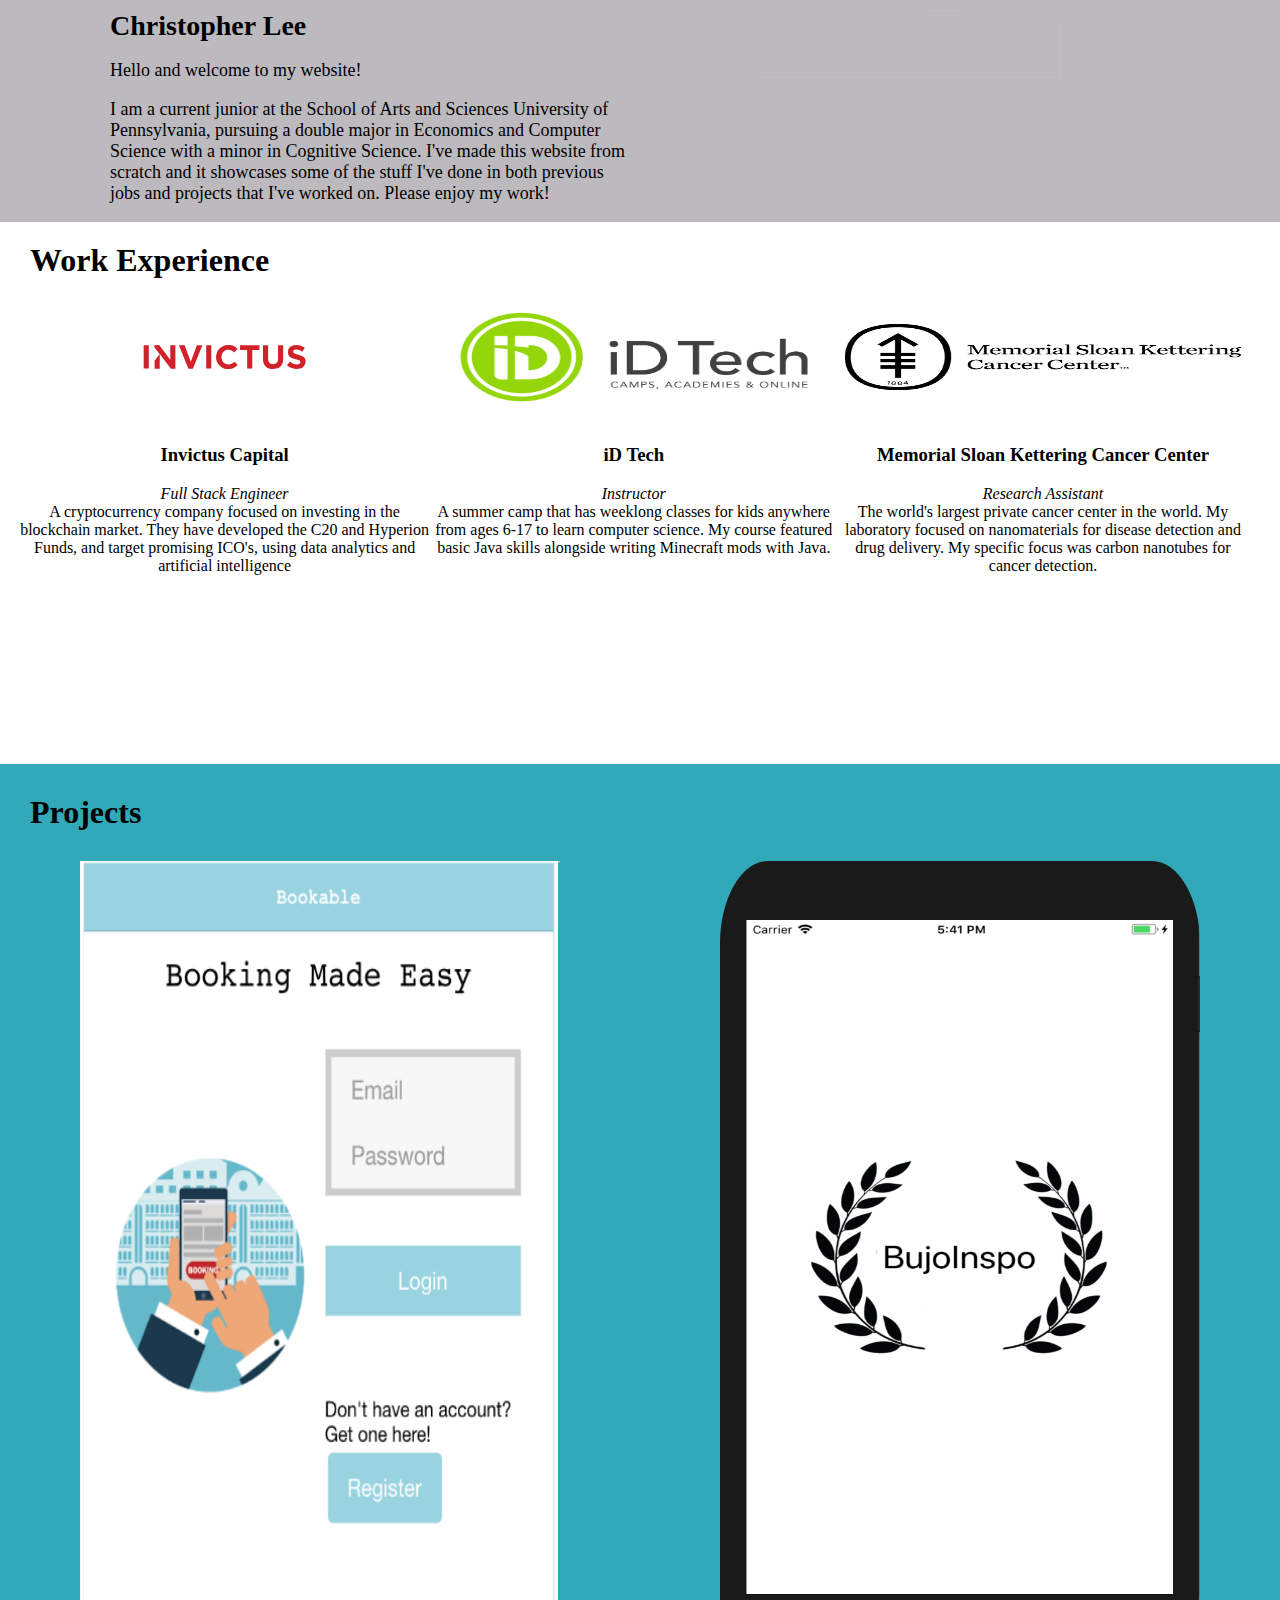
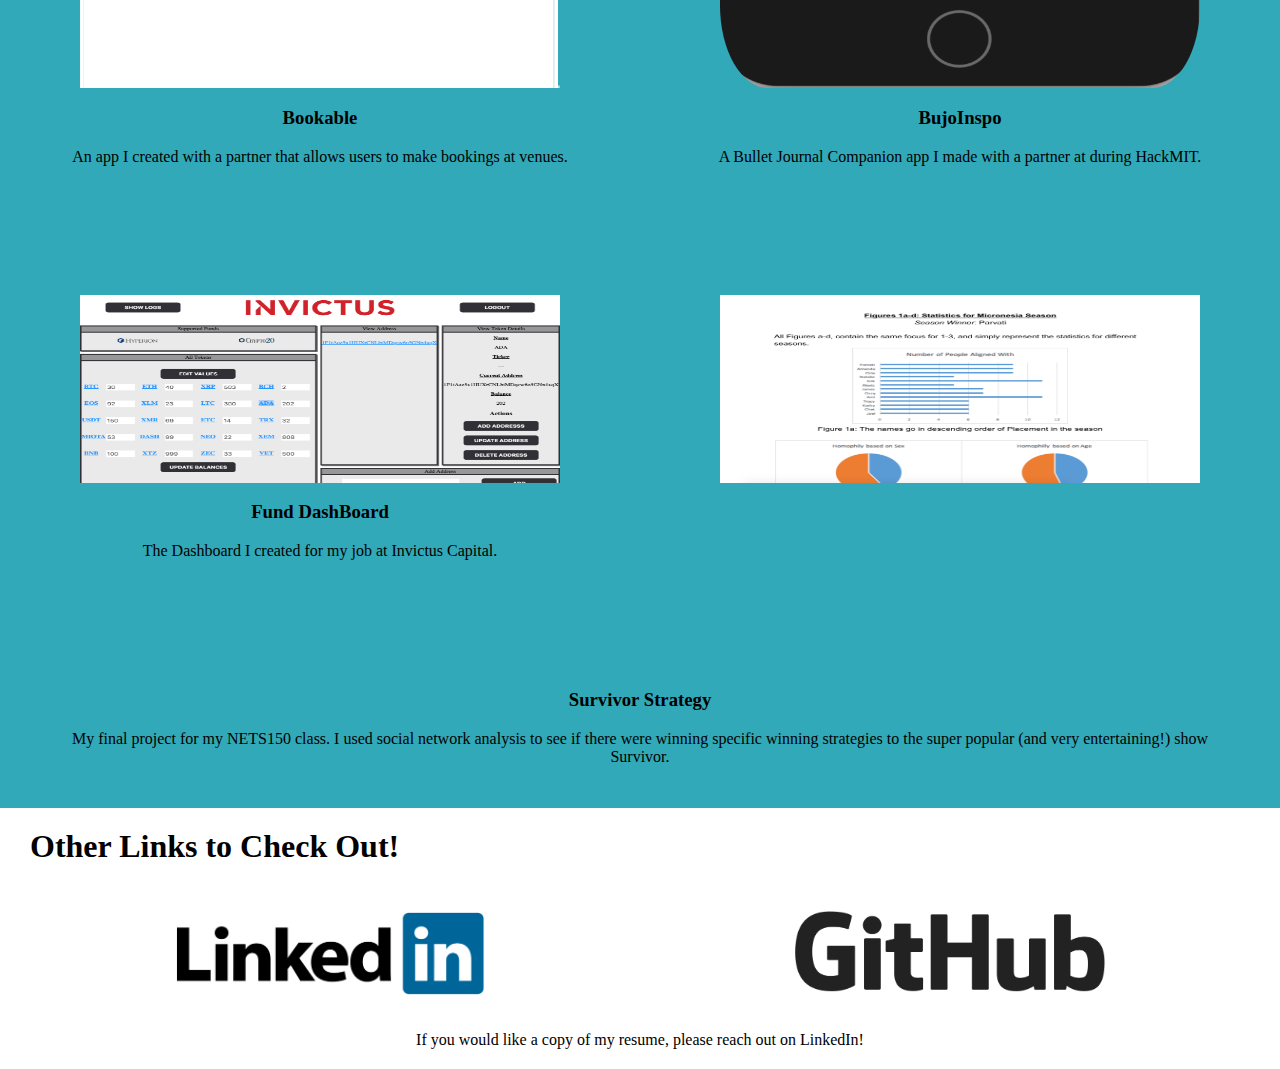
==== index.html @ 55939fba "optimized for mobile" ====
<html>

<head>
    <title>Chris' Cool Website!</title>
    <meta charset="utf-8" />
    <meta name="viewport" content="width=device-width, initial-scale=1, user-scalable=no" />
    <link rel="stylesheet" href="main.css" />
    <noscript>
        <link rel="stylesheet" href="assets/css/noscript.css" />
    </noscript>
</head>

<body class="is-preload">

    <!-- Wrapper-->
    <div id="wrapper">

        <!-- Nav -->
        <!-- <nav id="nav">
            <a href="#" class="icon fa-home">
                <span>Home</span>
            </a>
            <a href="#work" class="icon fa-folder">
                <span>Work</span>
            </a>
            <a href="#contact" class="icon fa-envelope">
                <span>Contact</span>
            </a>
            <a href="https://twitter.com/ajlkn" class="icon fa-twitter">
                <span>Twitter</span>
            </a>
        </nav> -->

        <!-- Main -->
        <div class="homepage">

            <!-- Me -->
            <div id="div-header" class="panel-intro">
                <div class="row">
                    <div class="col-6">
                        <header>
                            <div class="header-h1">
                                Christopher Lee
                            </div>
                        </header>
                        <div class="header-p">
                            <p>Hello and welcome to my website!</p>
                            <p>I am a current junior at the School of Arts and Sciences University of Pennsylvania, pursuing
                                a double major in Economics and Computer Science with a minor in Cognitive Science. I've made this
                                website from scratch and it showcases some of the stuff I've done in both previous jobs and projects that I've worked
                                on. Please enjoy my work!
                            </p>
                        </div>
                    </div>
                    <div class="col-6">
                        <img class="profpic" src="images/profpic.jpg" alt="" />
                    </div>
                </div>
            </div>

            <!-- Work -->
            <article id="work" class="work-panel">
                <header>
                    <h1>Work Experience</h1>
                </header>
                <section>
                    <div class="row">
                        <div class="col-4">
                            <a href="Invictus.html" class="work">
                                <img class="work" src="images/Invictus-Logo_RGB.svg" alt="">
                            </a>
                            <p>
                                <div class="title">
                                    <h3>Invictus Capital</h3>
                                    <i>Full Stack Engineer</i>
                                    <br> A cryptocurrency company focused on investing in the blockchain market. They have developed
                                    the C20 and Hyperion Funds, and target promising ICO's, using data analytics and artificial
                                    intelligence
                                </div>
                            </p>
                        </div>
                        <div class="col-4">
                            <a href="iDTech.html" class="work">
                                <img class="work" src="images/idtech.png" alt="">
                            </a>
                            <p>
                                <div class="title">
                                    <h3>iD Tech</h3>
                                    <i>Instructor</i>
                                    <br> A summer camp that has weeklong classes for kids anywhere from ages 6-17 to learn computer
                                    science. My course featured basic Java skills alongside writing Minecraft mods with Java.
                                </div>
                            </p>
                        </div>
                        <div class="col-4">
                            <a href="Mskcc.html" class="work">
                                <img class="work" src="images/MSKCC.png" alt="">
                            </a>
                            <p>
                                <div class="title">
                                    <h3>Memorial Sloan Kettering Cancer Center</h3>
                                    <i>Research Assistant</i>
                                    <br> The world's largest private cancer center in the world. My laboratory focused on nanomaterials for disease
                                    detection and drug delivery. My specific focus was carbon nanotubes for cancer detection.
                                </div>
                            </p>
                        </div>
                    </div>
                </section>
            </article>

            <!-- Work -->
            <article id="work" class="projects-panel">
                <header>
                    <div class="projects-title">
                        <h1>Projects</h1>
                    </div>
                </header>
                <section>
                    <div class="row">
                        <div class="col-6">
                            <a href="bookable.html" class="work">
                                <img class="project-app" src="images/bookable.png" alt="">
                            </a>
                            <p>
                                <div class="title">
                                    <h3>Bookable</h3>
                                    <div class="project-description">
                                        An app I created with a partner that allows users to make bookings at venues.
                                    </div>
                                </div>
                            </p>
                        </div>
                        <div class="col-6">
                            <a href="bujoInspo.html" class="work">
                                <img class="project-app-bujo" src="images/bujoinspo.png" alt="">
                            </a>
                            <p>
                                <div class="title">
                                    <h3>BujoInspo</h3>
                                    <div class="project-description">
                                        A Bullet Journal Companion app I made with a partner at during HackMIT. 
                                    </div>
                                </div>
                            </p>
                        </div>
                    </div>
                    <div class="row">
                        <div class="col-6">
                            <a href="dashboard.html" class="work">
                                <img class="project" src="images/dashboard.png" alt="">
                            </a>
                            <p>
                                <div class="title">
                                    <h3>Fund DashBoard</h3>
                                    <div class="project-description">
                                        The Dashboard I created for my job at Invictus Capital.
                                    </div>
                                </div>
                            </p>
                        </div>
                        <div class="col-6">
                            <a href="survivor.html" class="work">
                                <img class="project" src="images/survivor.png" alt="">
                            </a>
                        </div>
                        <p>
                            <div class="title">
                                <h3>Survivor Strategy</h3>
                                <div class="project-description">
                                    My final project for my NETS150 class. I used social network analysis to see if
                                    there were winning specific winning strategies to the super popular (and very entertaining!)
                                    show Survivor.
                                </div>
                            </div>
                        </p>
                    </div>
                </section>
            </article>

            <!-- Work -->
            <article id="work" class="work-panel">
                <header>
                    <h1>Other Links to Check Out!</h1>
                </header>
                <br>
                <br>
                <section>
                    <div class="row">
                        <div class="col-6">
                            <a href="http://www.linkedin.com/in/chris-lee1998" target="_blank" class="work">
                                <img class="link" src="images/linkedin.png" alt="">
                            </a>
                        </div>
                        <div class="col-6">
                            <a href="http://www.github.com/cchlee" target="_blank" class="work">
                                <img class="link" src="images/github.png" alt="">
                            </a>
                        </div>
                    </div>
                    <br>
                    <br>
                    <div class="center">
                        If you would like a copy of my resume, please reach out on LinkedIn!
                    </div>
                </section>
            </article>
        </div>

    </div>

</body>

</html>
---- main.css ----
html, body {
    margin: 0;
    padding: 0;
    font-family: Futura;
    font-size: 18 px; 
}

h1{
    margin: 10px;
}



.header-p{
    margin: 10px;
    padding-left: 100px;
    font-family: Futura;
    font-size: 18px;
}
.header-h1{
    margin: 10px;
    padding-left: 100px;
    font-family: Futura;
    font-size: 28px;  
    font-weight: bold;
 
}
#div-header{
    background-color: #BCBABE;
    width: 100%
}

.work{
    width: 100%;
    height: 30%;
}

.work:hover{
    webkit-filter: opacity(80%); /* Chrome, Safari, Opera */
    filter: opacity(80%);
    transform: scale(1.1)
}

.row {
    display: flex;
    flex-wrap: wrap;
    box-sizing: border-box;
    align-items: stretch;
}
    .row > .col-4 {
        width: 33%;
    }

    .row > .col-6 {
        width: 50%;
    }

    .row > .col-5 {
        display: inline;
        flex-wrap: nowrap;
        box-sizing: content-box;
        align-items: baseline;
        width: 40%;
    }

    .row > .col-1 {
        width: 10%;
    }

.profpic{
    width: 80%;
    height: 60%;
    border-radius: 50%;
    margin-left: 50px;
    padding-top: 10px;
    padding-bottom: 10px;
    padding-left: 10%;
    padding-right: 10%;
}

.title{
    font-family: Futura;
    font-size: 14 px;
    text-align: center;
}

.projects-panel{
    background-color: #31A9b8;
}

.work-panel{
    margin: 20px;
}

.projects-title{
    padding: 20px;
}

.project{
    width: 75%;
    height: 50%;
    display: block;
    margin-left: auto;
    margin-right: auto;
}

.project-app{
    width: 75%;
    height: 80%;
    display: block;
    margin-left: auto;
    margin-right: auto;
}

.project-app-bujo{
    width: 75%;
    height: 80%;
    display: block;
    margin-left: auto;
    margin-right: auto;
    border-radius: 10%;
}

.project:hover{
    webkit-filter: opacity(80%); /* Chrome, Safari, Opera */
    filter: opacity(80%);
    transform: scale(1.1)
}

.project-app:hover{
    webkit-filter: opacity(80%); /* Chrome, Safari, Opera */
    filter: opacity(80%);
    transform: scale(1.05)
}

.project-app-bujo:hover{
    webkit-filter: opacity(80%); /* Chrome, Safari, Opera */
    filter: opacity(80%);
    transform: scale(1.05)
}

.project-description{
    margin-left: 60px;
    margin-right: 60px;
    padding-bottom: 10px;
}

.link{
    width: 50%;
    display: block;
    margin-left: auto;
    margin-right: auto;
}

.link:hover{
    webkit-filter: opacity(80%); /* Chrome, Safari, Opera */
    filter: opacity(80%);
    transform: scale(1.1)
}

.center{
    text-align: center;
}

.vid-caption{
    padding-right: 50px;
    text-align: center;
}

.work-project-photo{
    padding-top: 15%;
    width: 90%;
    height: 60%;
    display: flex;
    flex-wrap: wrap;
    box-sizing: border-box;
    align-items: stretch;
}

* {box-sizing:border-box}

/* Slideshow container */
.slideshow-container {
  max-width: 1000px;
  padding-top: 15%;
  position: relative;
  margin: auto;
}

/* Hide the images by default */
.mySlides {
    display: none;
}

/* Next & previous buttons */
.prev, .next {
  cursor: pointer;
  position: absolute;
  top: 50%;
  width: auto;
  margin-top: -22px;
  padding: 16px;
  color: black;
  font-weight: bold;
  font-size: 18px;
  transition: 0.6s ease;
  border-radius: 0 3px 3px 0;
}

/* Position the "next button" to the right */
.next {
  right: 0;
  border-radius: 3px 0 0 3px;
}

/* On hover, add a black background color with a little bit see-through */
.prev:hover, .next:hover {
  background-color: rgba(0,0,0,0.8);
}

/* Caption text */
.text {
  color: black;
  font-size: 15px;
  padding: 8px 12px;
  position: relative;
  bottom: 8px;
  width: 100%;
  text-align: center;
}

/* Number text (1/3 etc) */
.numbertext {
  color: grey;
  font-size: 12px;
  padding: 8px 12px;
  position: absolute;
  top: 0;
}

/* The dots/bullets/indicators */
.dot {
  cursor: pointer;
  height: 15px;
  width: 15px;
  margin: 0 2px;
  background-color: #bbb;
  border-radius: 50%;
  display: inline-block;
  transition: background-color 0.6s ease;
}

.active, .dot:hover {
  background-color: #717171;
}

/* Fading animation */
.fade {
  -webkit-animation-name: fade;
  -webkit-animation-duration: 1.5s;
  animation-name: fade;
  animation-duration: 1.5s;
}

@-webkit-keyframes fade {
  from {opacity: .4} 
  to {opacity: 1}
}

@keyframes fade {
  from {opacity: .4} 
  to {opacity: 1}
}

.survivor-photo{
    width: 100%;
    height: 50%;
}

.not-main{
    padding-left: 10px;
}

@media only screen and (max-width: 600px)  {
    .row {
        display: flex;
        flex-wrap: wrap;
        box-sizing: border-box;
        align-items: stretch;
    }
        .row > .col-4 {
            width: 100%;
        }
    
        .row > .col-6 {
            width: 100%;
        }
    
        .row > .col-5 {
            display: inline;
            flex-wrap: nowrap;
            box-sizing: content-box;
            align-items: baseline;
            width: 100%;
        }
    
        .row > .col-1 {
            width: 100%;
        }
    
    .profpic{
        width: 100%;
        height: 60%;
        border-radius: 50%;

        padding-left: 10%;
        padding-right: 10%;
        display: none;
    }
    .header-p{
        font-family: Futura;
        font-size: 18px;
        padding-right: 0%;
        padding-left: 0%

    }
    .header-h1{
        font-family: Futura;
        padding-right: 0%;
        padding-left: 0%;
        font-size: 28px;  
        font-weight: bold;
     
    }
  }
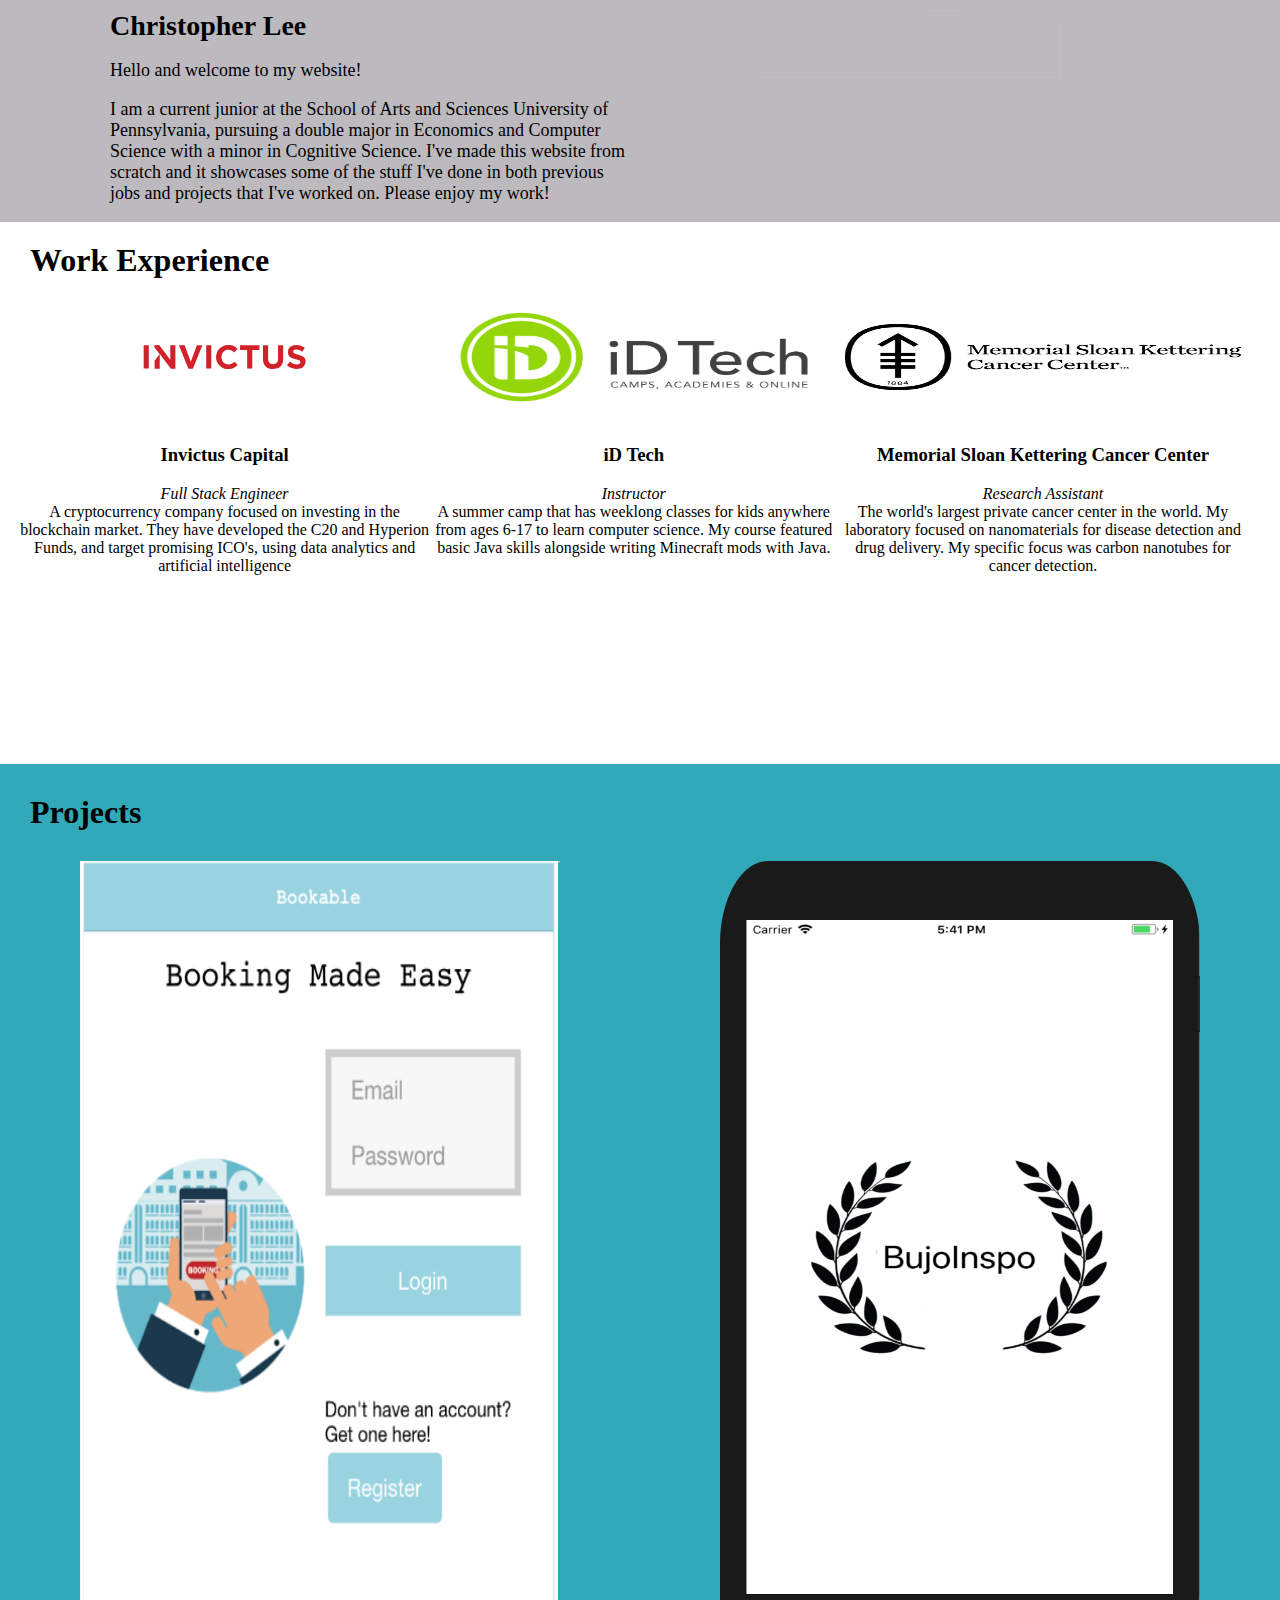
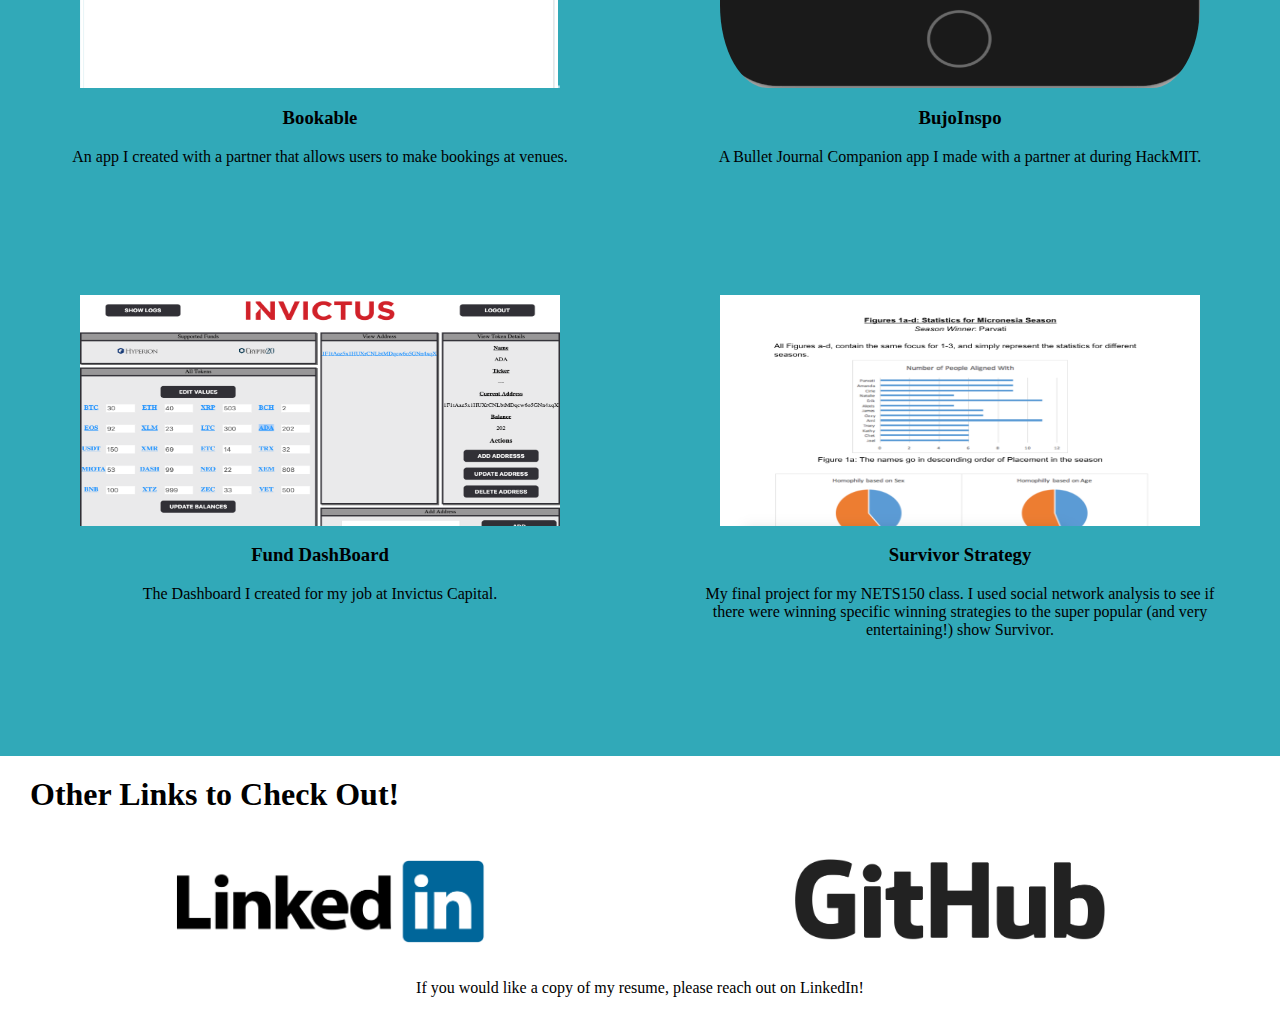
==== commit 626fafcc: "minor edits" ====
--- a/index.html
+++ b/index.html
@@ -163,17 +163,17 @@
                             <a href="survivor.html" class="work">
                                 <img class="project" src="images/survivor.png" alt="">
                             </a>
-                        </div>
-                        <p>
-                            <div class="title">
-                                <h3>Survivor Strategy</h3>
-                                <div class="project-description">
-                                    My final project for my NETS150 class. I used social network analysis to see if
-                                    there were winning specific winning strategies to the super popular (and very entertaining!)
-                                    show Survivor.
-                                </div>
-                            </div>
-                        </p>
+                            <p>
+                                <div class="title">
+                                    <h3>Survivor Strategy</h3>
+                                    <div class="project-description">
+                                        My final project for my NETS150 class. I used social network analysis to see if
+                                        there were winning specific winning strategies to the super popular (and very entertaining!)
+                                        show Survivor.
+                                    </div>
+                                </div>
+                            </p>
+                        </div>
                     </div>
                 </section>
             </article>
